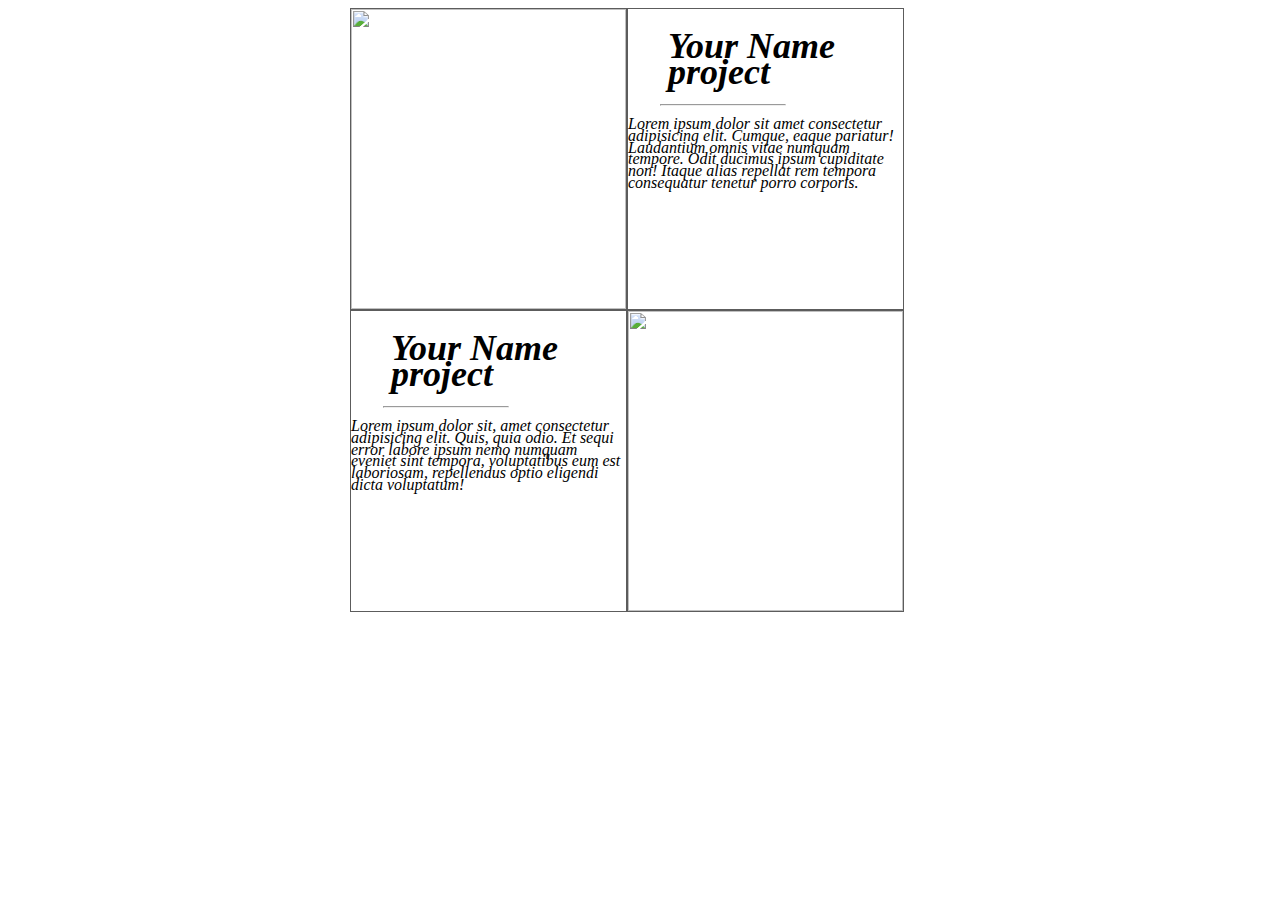
==== index.html @ 43f5bced "Initial commit" ====
<!DOCTYPE html>
<html lang="en">
<head>
    <meta charset="UTF-8">
    <meta http-equiv="X-UA-Compatible" content="IE=edge">
    <meta name="viewport" content="width=device-width, initial-scale=1.0">
    <title>magazine</title>
    

<link rel="preconnect" href="https://fonts.gstatic.com" crossorigin>
<link href="https://fonts.googleapis.com/">
    <link rel="stylesheet" href="style.css">
</head>
<body>
    <main>
        <div class="container">
                
            <div class="col"><img src="file:///C:/Users/47486/Downloads/274612085_434378232165540_2994792229056233860_n.jpg"><p></p></div>
            
            
             
                <div class="col"><p><i><h1>Your Name <n>project</n></i><hr></hr></h1>
                    <p><i>Lorem ipsum dolor sit amet consectetur adipisicing elit. Cumque, eaque pariatur!

    
                        Laudantium omnis vitae numquam tempore. Odit ducimus ipsum cupiditate non! Itaque alias repellat rem tempora consequatur tenetur porro corporis.</i></p>
                    </div>
                        
                
                <div class="col"><p><i><h1>Your Name project</i><hr></hr></h1>
                <p><i>Lorem ipsum dolor sit, amet consectetur adipisicing elit. 
                    
                    Quis, quia odio. Et sequi error labore ipsum nemo numquam eveniet sint tempora, voluptatibus eum est laboriosam, repellendus optio eligendi dicta voluptatum!</i></p>
            </div>
                
                <div class="col"><img src="file:///C:/Users/47486/Downloads/311462785_1493617837820598_7731485528939023443_n.jpg"><p></p></div>
            </div>
            <div class="vl"></div>
        
    </main>
    
</body>
</html>
---- style.css ----
.container {
            width: 580px; 
            height: 570px;
             border: 0px sticky rgb(192, 188, 188); 
             margin: 0 auto;
        }
        .col {
            width: 275px;
            height: 300px;
            background-color: white; 
            float: left;
            border: 1px solid rgba(0, 0, 0, 0.64);
            padding: sticky;
            margin: 0px;
        }
        img {
            display: inline-block;
            width: 100%;
            height: 100%;   
        }
        img {
            display: inline-block;
            width: 100%;
            height: 100%;
            
        }
        
        
    

        
        body {
            
            font-size: 2;
            line-height: 0.73; 
            text-align: none;
            height: 100%;
            position: relative;
            font-size: large;
                 
        }
        hr {
            border: sticky;
            color: black;
            width: 45%;
            height: none;
            position: relative;
            right: 30%;
            line-height: 2.0em;
            
            
           
        }
        h1 {
            text-align: 70%;
            text-emphasis: none;
            text-rendering: auto;
            text-size-adjust: 50%;
            float: 50%;
            position: relative;
            left: 40px;
            height: 15%;
            
            

            
            

        }
        p {
            text-size-adjust: 10%;
            float: left;
            position: relative;
            right: 0px;
            height: 50%;
            font-size: medium;
            
        }
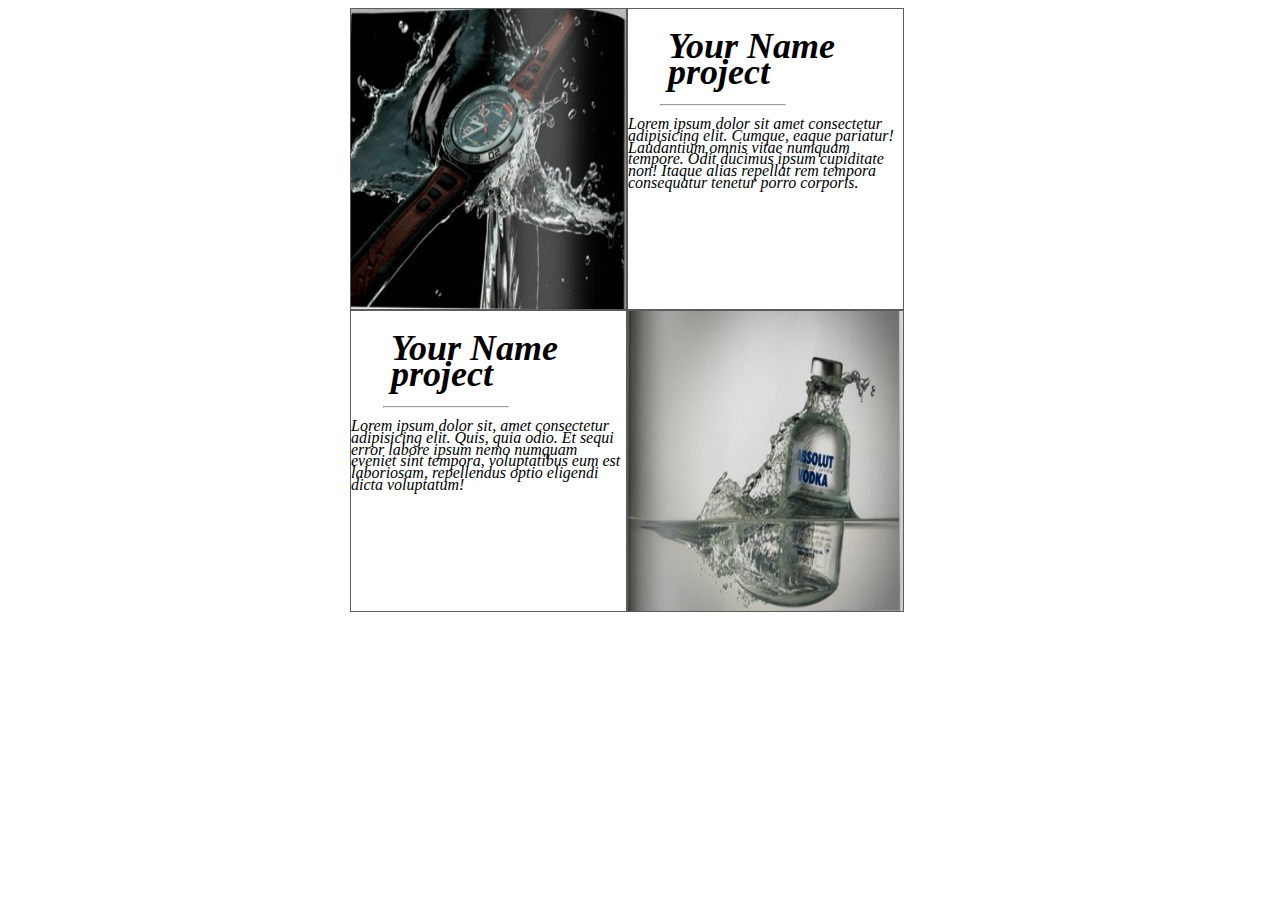
==== commit f44765b1: "Fikset bildepath" ====
--- a/index.html
+++ b/index.html
@@ -15,7 +15,7 @@
     <main>
         <div class="container">
                 
-            <div class="col"><img src="file:///C:/Users/47486/Downloads/274612085_434378232165540_2994792229056233860_n.jpg"><p></p></div>
+            <div class="col"><img src="images/274612085_434378232165540_2994792229056233860_n.jpg"><p></p></div>
             
             
              
@@ -33,7 +33,7 @@
                     Quis, quia odio. Et sequi error labore ipsum nemo numquam eveniet sint tempora, voluptatibus eum est laboriosam, repellendus optio eligendi dicta voluptatum!</i></p>
             </div>
                 
-                <div class="col"><img src="file:///C:/Users/47486/Downloads/311462785_1493617837820598_7731485528939023443_n.jpg"><p></p></div>
+                <div class="col"><img src="images/311462785_1493617837820598_7731485528939023443_n.jpg"><p></p></div>
             </div>
             <div class="vl"></div>
         
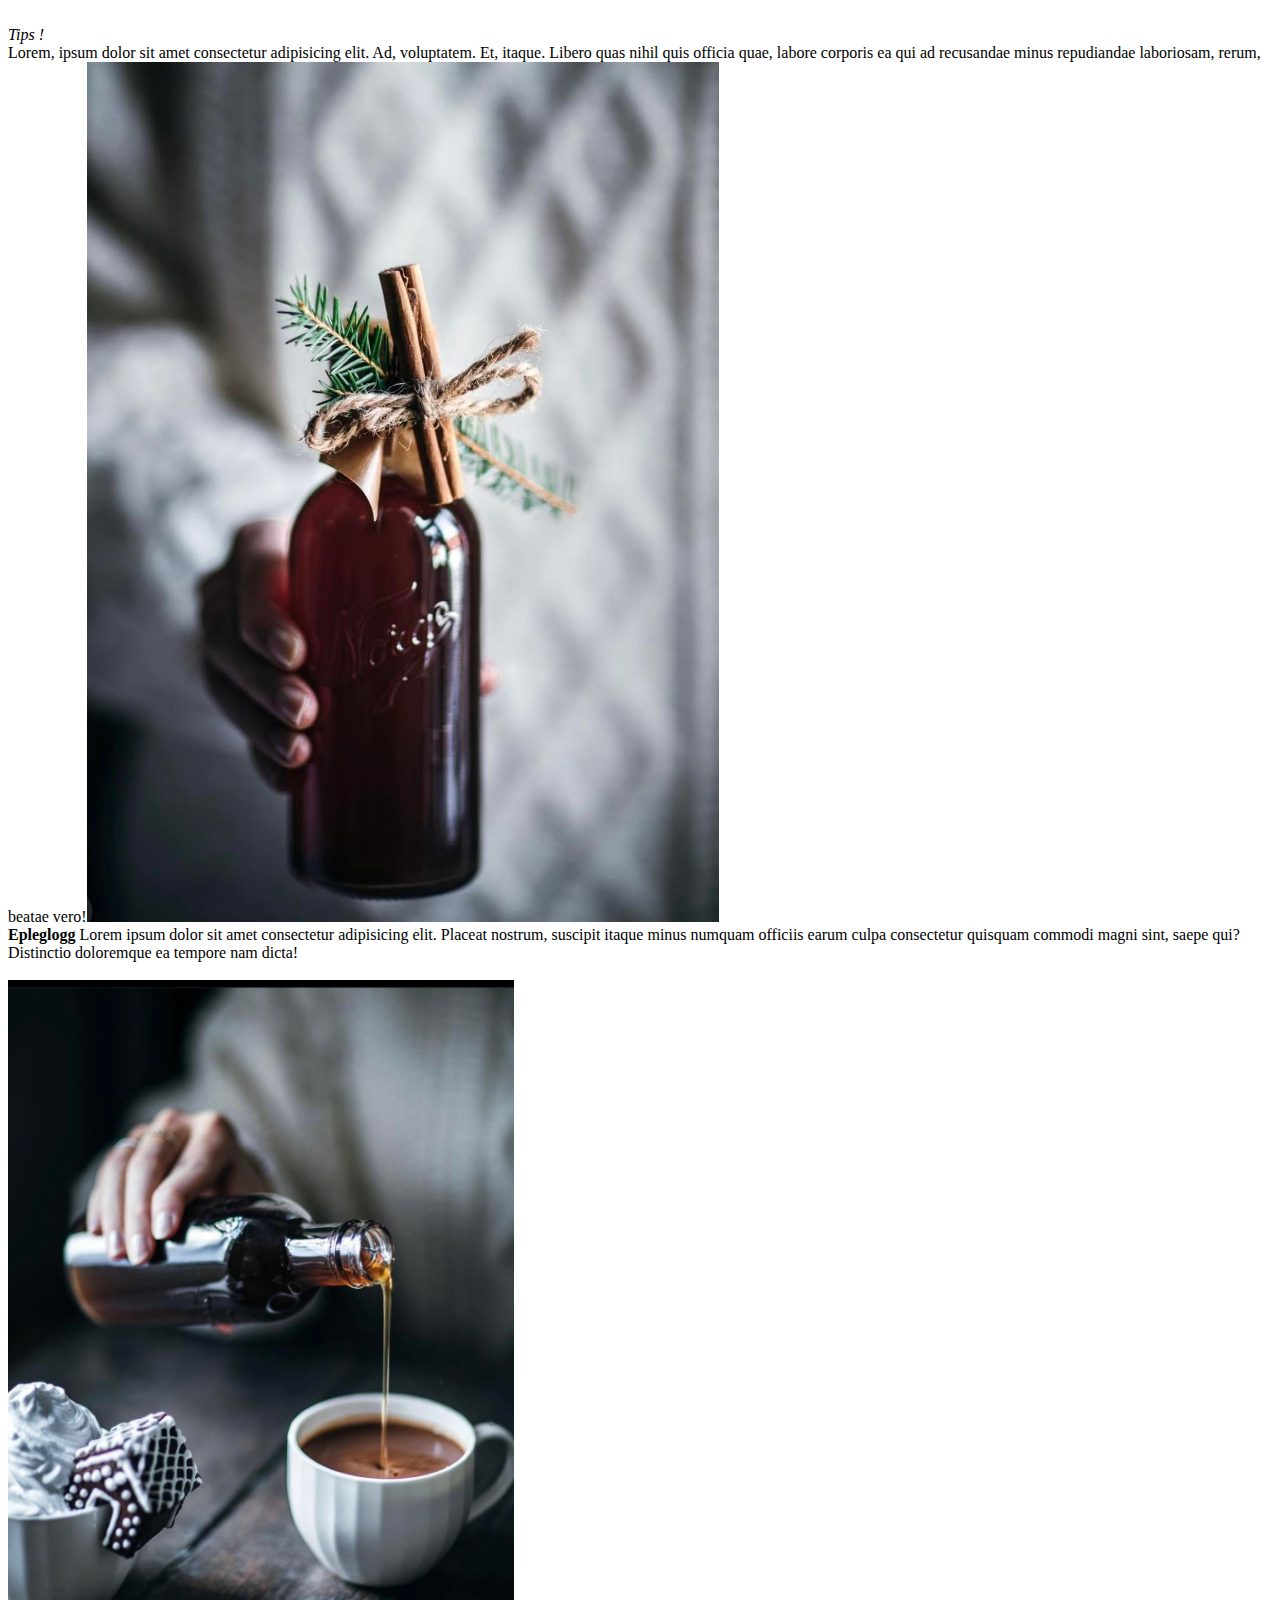
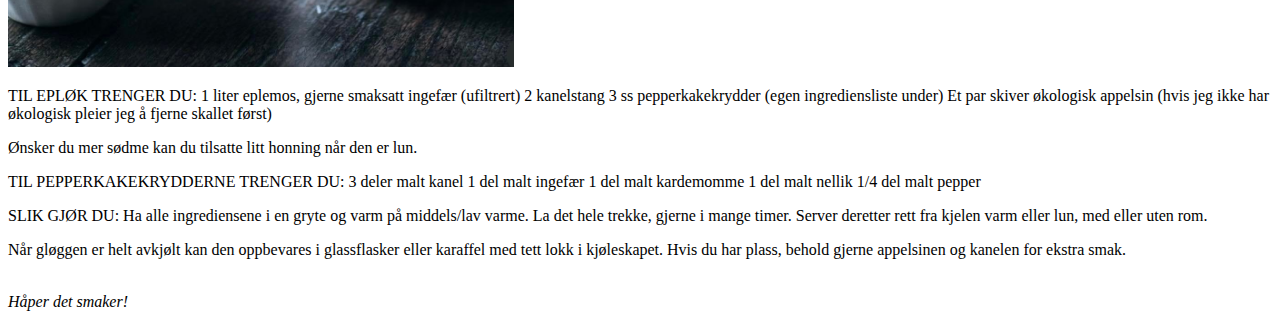
==== commit dda1d843: "Ferdig oppgave" ====
--- a/index.html
+++ b/index.html
@@ -1,43 +1,57 @@
 <!DOCTYPE html>
 <html lang="en">
+
 <head>
     <meta charset="UTF-8">
-    <meta http-equiv="X-UA-Compatible" content="IE=edge">
     <meta name="viewport" content="width=device-width, initial-scale=1.0">
-    <title>magazine</title>
+    <meta http-equiv="X-UA-Compatible" content="ie=edge">
+    <title>Magazine</title>
+    <link href="https://fonts.googleapis.com/">
+    <link rel="stylesheet" type="text/css" href="indexStyle.css">
+</head>
+
+<body>
     
+    <main>
+        <div class="grid-container">
+            <div class="grid-item">
+                   <div class="circle">
+                <span><br><i>Tips !</i></br>Lorem, ipsum dolor sit amet consectetur adipisicing elit. Ad, voluptatem.
+                    Et, itaque. Libero quas nihil quis officia quae, labore corporis ea qui ad recusandae minus
+                    repudiandae laboriosam, rerum, beatae vero!<img src ="images/314408745_6083050935061745_1065459708241362352_n.jpg"width="50%" height="50%"></span></div>
+            </div>
+           <div class="grid-item">
+            <div class="article">
+            <b>Epleglogg </b>
+            Lorem ipsum dolor sit amet consectetur adipisicing elit. Placeat nostrum, suscipit itaque minus numquam officiis earum culpa consectetur quisquam commodi magni sint, saepe qui? Distinctio doloremque ea tempore nam dicta!
+            <marquee></marquee><img src="images/314342028_649415676759098_658596126870409569_n (1).jpg"width="40%"height="40%">
+                </div>
 
-<link rel="preconnect" href="https://fonts.gstatic.com" crossorigin>
-<link href="https://fonts.googleapis.com/">
-    <link rel="stylesheet" href="style.css">
-</head>
-<body>
-    <main>
-        <div class="container">
-                
-            <div class="col"><img src="images/274612085_434378232165540_2994792229056233860_n.jpg"><p></p></div>
-            
-            
-             
-                <div class="col"><p><i><h1>Your Name <n>project</n></i><hr></hr></h1>
-                    <p><i>Lorem ipsum dolor sit amet consectetur adipisicing elit. Cumque, eaque pariatur!
+            </div>
+        </div>
+            <p>TIL EPLØK TRENGER DU: 
+                1 liter eplemos, gjerne smaksatt ingefær (ufiltrert) 
+                2 kanelstang 
+                3 ss pepperkakekrydder (egen ingrediensliste under)
+                Et par skiver økologisk appelsin (hvis jeg ikke har økologisk pleier jeg å fjerne skallet først)</p>
+<p>
+Ønsker du mer sødme kan du tilsatte
+ litt honning når den er lun.</p>
 
-    
-                        Laudantium omnis vitae numquam tempore. Odit ducimus ipsum cupiditate non! Itaque alias repellat rem tempora consequatur tenetur porro corporis.</i></p>
-                    </div>
-                        
-                
-                <div class="col"><p><i><h1>Your Name project</i><hr></hr></h1>
-                <p><i>Lorem ipsum dolor sit, amet consectetur adipisicing elit. 
-                    
-                    Quis, quia odio. Et sequi error labore ipsum nemo numquam eveniet sint tempora, voluptatibus eum est laboriosam, repellendus optio eligendi dicta voluptatum!</i></p>
-            </div>
-                
-                <div class="col"><img src="images/311462785_1493617837820598_7731485528939023443_n.jpg"><p></p></div>
-            </div>
-            <div class="vl"></div>
-        
+<p>TIL PEPPERKAKEKRYDDERNE TRENGER DU: 
+3 deler malt kanel
+ 1 del malt ingefær 
+1 del malt kardemomme 
+1 del malt nellik 
+1/4 del malt pepper</p>
+
+<p>SLIK GJØR DU: 
+Ha alle ingrediensene i en gryte og varm på middels/lav varme.  La
+ det hele trekke, gjerne i mange timer.  Server deretter rett fra kjelen varm eller lun, med eller uten rom.</p>
+ <p>Når gløggen er helt avkjølt kan den oppbevares i glassflasker eller karaffel med tett lokk i kjøleskapet.  Hvis du har plass, behold gjerne appelsinen og kanelen for ekstra smak.</p>
+ <br><i>Håper det smaker!</i></br>
+
     </main>
-    
 </body>
-</html>+
+</html>
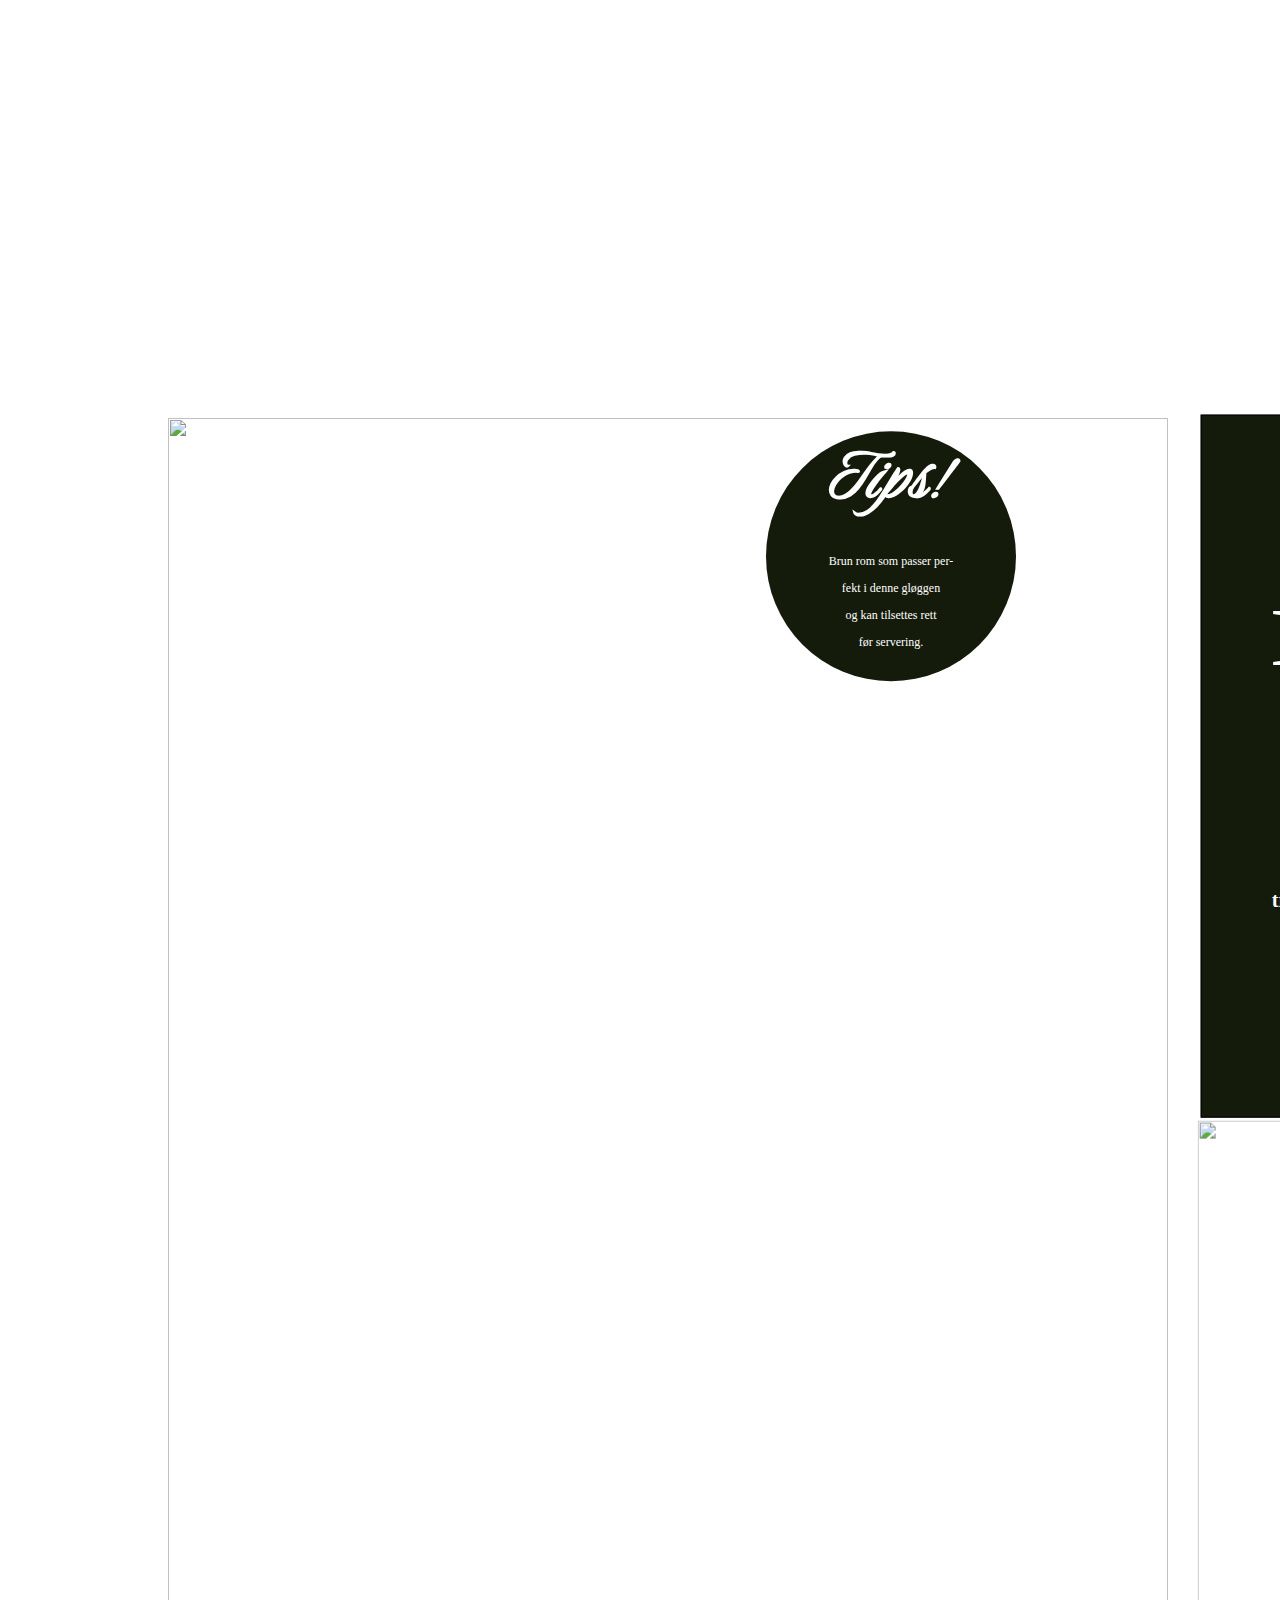
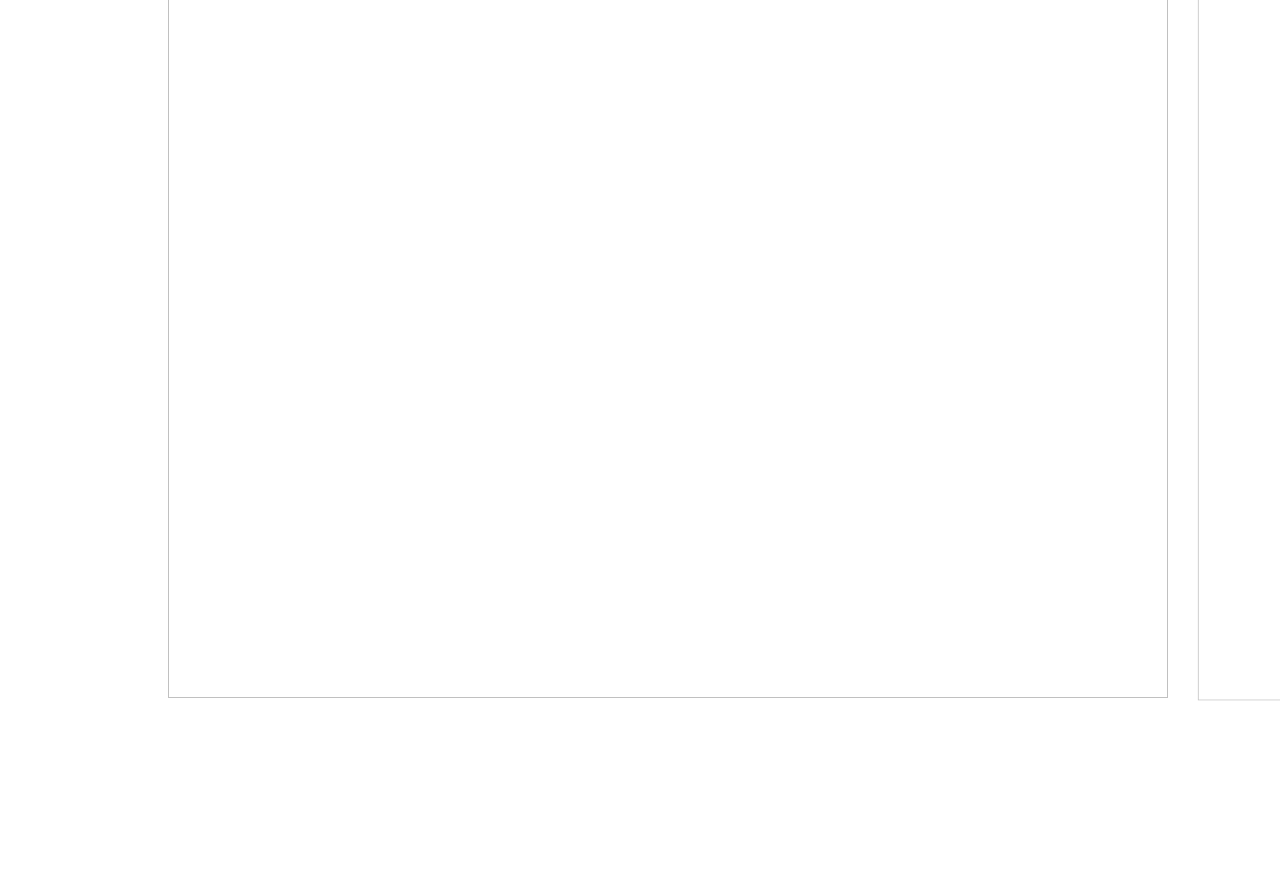
==== commit 1e4a4084: "Renamed home -> index" ====
--- a/index.html
+++ b/index.html
@@ -1,57 +1,87 @@
 <!DOCTYPE html>
 <html lang="en">
-
 <head>
     <meta charset="UTF-8">
     <meta name="viewport" content="width=device-width, initial-scale=1.0">
     <meta http-equiv="X-UA-Compatible" content="ie=edge">
     <title>Magazine</title>
-    <link href="https://fonts.googleapis.com/">
-    <link rel="stylesheet" type="text/css" href="indexStyle.css">
+    <link rel="preconnect" href="https://fonts.googleapis.com">
+<link rel="preconnect" href="https://fonts.gstatic.com" crossorigin>
+<link href="https://fonts.googleapis.com/css2?family=Euphoria+Script&family=Luxurious+Script&display=swap" rel="stylesheet">
+<link rel="stylesheet" type="text/css" href="style.css" />
 </head>
 
 <body>
-    
     <main>
-        <div class="grid-container">
+            <div class="grid-container"> 
+            <div class="grid-item"> 
+                <div class="circle"><div class= text><b>Tips!</b></div>
+                    <p class="small">
+                        <small style="font-size: 12px">
+                            Brun rom som passer per-<br>
+                            fekt i denne gløggen <br>
+                            og kan tilsettes rett <br>
+                            før servering.<br>
+                        </p>
+                
+            </div>
+
+            <img src="file:///C:/Users/47486/OneDrive/Skrivebord/web%20utvikling/magazine/images/314408745_6083050935061745_1065459708241362352_n.jpg" height="1880px" width="1000px"> </div>
+            
             <div class="grid-item">
-                   <div class="circle">
-                <span><br><i>Tips !</i></br>Lorem, ipsum dolor sit amet consectetur adipisicing elit. Ad, voluptatem.
-                    Et, itaque. Libero quas nihil quis officia quae, labore corporis ea qui ad recusandae minus
-                    repudiandae laboriosam, rerum, beatae vero!<img src ="images/314408745_6083050935061745_1065459708241362352_n.jpg"width="50%" height="50%"></span></div>
+                <div class="box"><h5>Eplegløgg</h5><p class= h6><h6 style="font-size: 12px">Oppskrift: @anetteselnes</h6></p>
+
+                    <h5 style= "font-size: 20px">Gløgg er en velkjent favoritt i juletider, men har du testet epleglogg? Epleglogg laget av eplemos som er varmet opp og trukket med julekrydder og appelsin, får en unik smak av jul. Eplegløggen er super som gave, og passer perfekt i juleseleskap servert både med og uten alkohol.</h5></div>
+            
+            <div class="img1"> 
+            
+             <img src= "file:///C:/Users/47486/OneDrive/Skrivebord/web%20utvikling/magazine/images/314342028_649415676759098_658596126870409569_n%20(1).jpg"  ALIGN="LEFT" height="1180px" width="500px" > 
+             
             </div>
-           <div class="grid-item">
-            <div class="article">
-            <b>Epleglogg </b>
-            Lorem ipsum dolor sit amet consectetur adipisicing elit. Placeat nostrum, suscipit itaque minus numquam officiis earum culpa consectetur quisquam commodi magni sint, saepe qui? Distinctio doloremque ea tempore nam dicta!
-            <marquee></marquee><img src="images/314342028_649415676759098_658596126870409569_n (1).jpg"width="40%"height="40%">
-                </div>
+             
 
+             <div class="article">
+             <p> <b>TIL EPLØK TRENGER DU:</b><br>
+                <br> 
+                1 liter eplemos, gjerne smaksatt ingefær (ufiltrert)<br> 
+                2 kanelstang<br> 
+                3 ss pepperkakekrydder (egen ingrediensliste under)<br>
+                Et par skiver økologisk appelsin (hvis jeg ikke har økologisk pleier jeg å fjerne skallet først)<br>
+            </p>
+            
+             <p>
+              Ønsker du mer sødme kan du tilsatte
+              litt honning når den er lun.<br>
+            </p><br>
+            <br>
+            <p><b>TIL PEPPERKAKEKRYDDERNE TRENGER DU:</b><br>
+            <br> 
+             3 deler malt kanel<br>
+             1 del malt ingefær <br>
+             1 del malt kardemomme <br>
+             1 del malt nellik <br>
+             1/4 del malt pepper<br>
+            </p>
+            <br>
+             <p><b>SLIK GJØR DU:</b><br>
+            <br>
+              Ha alle ingrediensene i en gryte og varm på middels/lav varme.<br> 
+               La det hele trekke, gjerne i mange timer.<br>  
+               Server deretter rett fra kjelen varm eller lun, med eller uten rom.<br>
+            </p>
+            <br>
+          <p>Når gløggen er helt avkjølt kan den oppbevares i glassflasker eller karaffel med tett lokk i kjøleskapet.<br>
+              Hvis du har plass, behold gjerne appelsinen og kanelen for ekstra smak.<br>
+            </p>
+            <br>
+             <div class="main">Håper det smaker!</div>
+              </div>
             </div>
-        </div>
-            <p>TIL EPLØK TRENGER DU: 
-                1 liter eplemos, gjerne smaksatt ingefær (ufiltrert) 
-                2 kanelstang 
-                3 ss pepperkakekrydder (egen ingrediensliste under)
-                Et par skiver økologisk appelsin (hvis jeg ikke har økologisk pleier jeg å fjerne skallet først)</p>
-<p>
-Ønsker du mer sødme kan du tilsatte
- litt honning når den er lun.</p>
+         </div>
+ 
+     </main>
+ </body>
+ 
+ </html>
 
-<p>TIL PEPPERKAKEKRYDDERNE TRENGER DU: 
-3 deler malt kanel
- 1 del malt ingefær 
-1 del malt kardemomme 
-1 del malt nellik 
-1/4 del malt pepper</p>
 
-<p>SLIK GJØR DU: 
-Ha alle ingrediensene i en gryte og varm på middels/lav varme.  La
- det hele trekke, gjerne i mange timer.  Server deretter rett fra kjelen varm eller lun, med eller uten rom.</p>
- <p>Når gløggen er helt avkjølt kan den oppbevares i glassflasker eller karaffel med tett lokk i kjøleskapet.  Hvis du har plass, behold gjerne appelsinen og kanelen for ekstra smak.</p>
- <br><i>Håper det smaker!</i></br>
-
-    </main>
-</body>
-
-</html>
--- a/style.css
+++ b/style.css
@@ -0,0 +1,118 @@
+.grid-container {
+    display: grid;
+    gap: 0px;
+    grid-template-columns:auto auto auto;
+    background-color:rgba(0, 0, 0, 0.648);
+    padding: 0px;
+    width:0px;
+    
+  }
+  .grid-item {
+    background-color: rgba(255, 255, 255, 0.8);
+    border: 0px solid rgba(0, 0, 0, 0.575);
+    padding: 160px;
+    font-size: 100px;
+    text-align: center;
+    
+  }
+  
+  body {
+    background:no-repeat center center fixed;
+    -webkit-background-size: cover;
+    -moz-background-size: cover;
+    -o-background-size: cover;
+    background-size: cover;
+  }
+  
+
+           
+  .circle {
+      width: 250px;
+      height:250px;
+      border-radius: 250rem;
+      background: rgb(21, 27, 11);
+      color: #fff;
+      margin-left: auto;
+      margin-top: auto;
+      font-size: 76%;
+      text-align: center;
+      transform: rotate(300deg) translate(-4em) rotate(-300deg);
+
+    }
+      
+    .img1{ 
+     
+     float: left;
+     left: 100%;
+     position: justify;
+     background-image: url("file:///C:/Users/47486/OneDrive/Skrivebord/web%20utvikling/magazine/images/314342028_649415676759098_658596126870409569_n%20(1).jpg");
+     background-position: top left;
+     background-position: 300px 300px;
+     background-position: 100% 100%;
+     transform: rotate(500deg) translate(3.79em)  rotate(-500deg);
+     margin-top: auto;
+     margin-left: auto;
+     
+    }
+
+
+    .box {
+        width: 350px;
+        border: 1px solid black;
+        padding: 70px;
+        margin: 3px;
+        background-color:rgb(21, 27, 11) ;
+        transform: rotate(500deg) translate(3.79em) rotate(-500deg);
+        color: #fff;
+        top: 100%;
+        line-height: 25px;
+        
+    }
+
+    .small{
+        position: relative;
+        bottom: 25%;
+        line-height: 5px;
+        text-align: center;
+        text-size-adjust: 100p;
+
+    }
+
+    .h6{
+        position: relative;
+        vertical-align: top;
+        top: 100%;
+        margin-top: auto ;
+        margin: -100px;
+        
+    }
+
+    .article{
+        text-align: center;
+        text-size-adjust: 10px;
+        position: relative;
+        vertical-align: bottom;
+        bottom: 850px;
+        margin-bottom: auto;
+        line-height: 40px;
+        margin: 400px;
+        font-size: xx-large;
+        height: 0px;
+        width: 585.5px;
+        padding: 1px;   
+    }
+
+    .text{
+        font-family: 'Euphoria Script', cursive;
+        font-family: 'Luxurious Script', cursive;
+    }
+
+    .main {
+        font-family: 'Euphoria Script', cursive;
+        font-family: 'Luxurious Script', cursive;
+        font-size: 119px ;
+        line-height: 72.99px;
+        
+
+    }
+     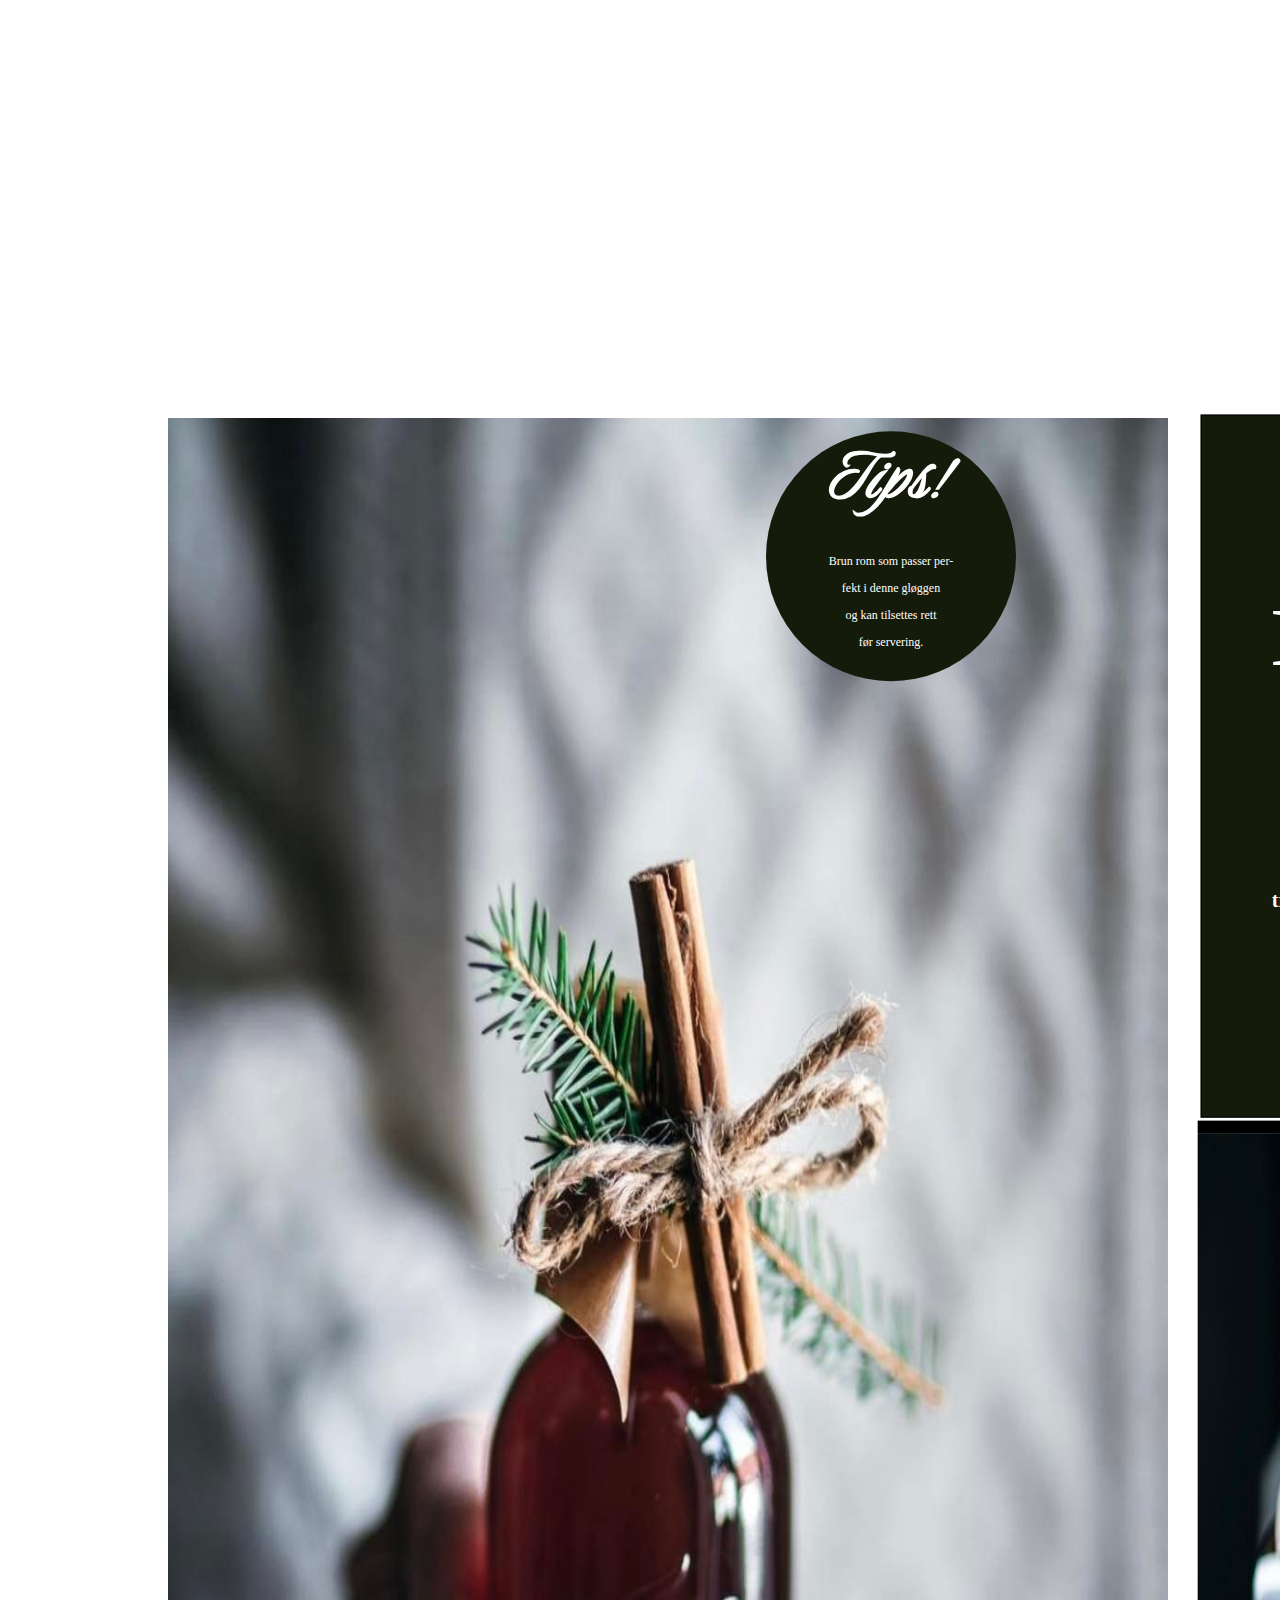
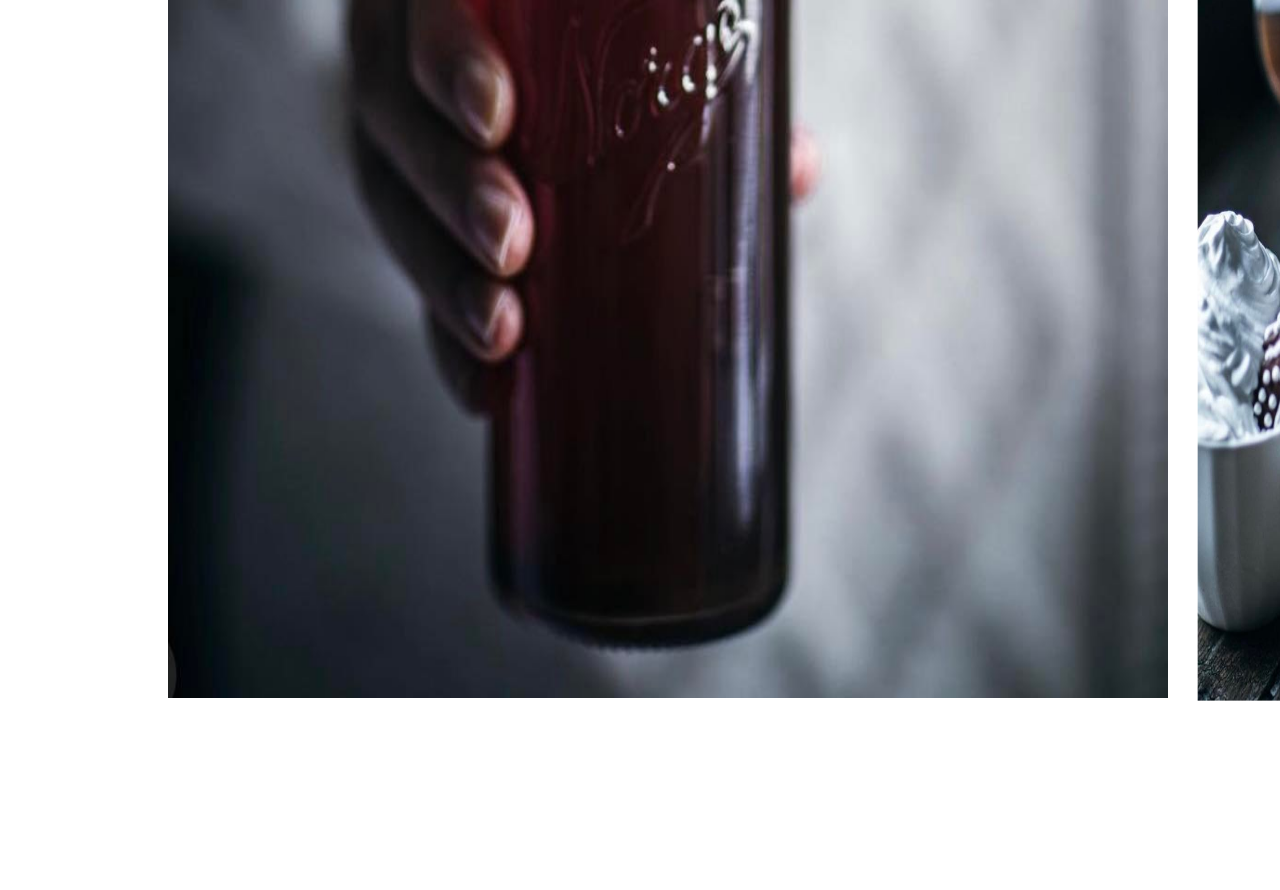
==== commit 709b43ba: "Fikset bilde path" ====
--- a/index.html
+++ b/index.html
@@ -26,7 +26,7 @@
                 
             </div>
 
-            <img src="file:///C:/Users/47486/OneDrive/Skrivebord/web%20utvikling/magazine/images/314408745_6083050935061745_1065459708241362352_n.jpg" height="1880px" width="1000px"> </div>
+            <img src="images/314408745_6083050935061745_1065459708241362352_n.jpg" height="1880px" width="1000px"> </div>
             
             <div class="grid-item">
                 <div class="box"><h5>Eplegløgg</h5><p class= h6><h6 style="font-size: 12px">Oppskrift: @anetteselnes</h6></p>
@@ -35,7 +35,7 @@
             
             <div class="img1"> 
             
-             <img src= "file:///C:/Users/47486/OneDrive/Skrivebord/web%20utvikling/magazine/images/314342028_649415676759098_658596126870409569_n%20(1).jpg"  ALIGN="LEFT" height="1180px" width="500px" > 
+             <img src= "images/314342028_649415676759098_658596126870409569_n%20(1).jpg"  ALIGN="LEFT" height="1180px" width="500px" > 
              
             </div>
              
